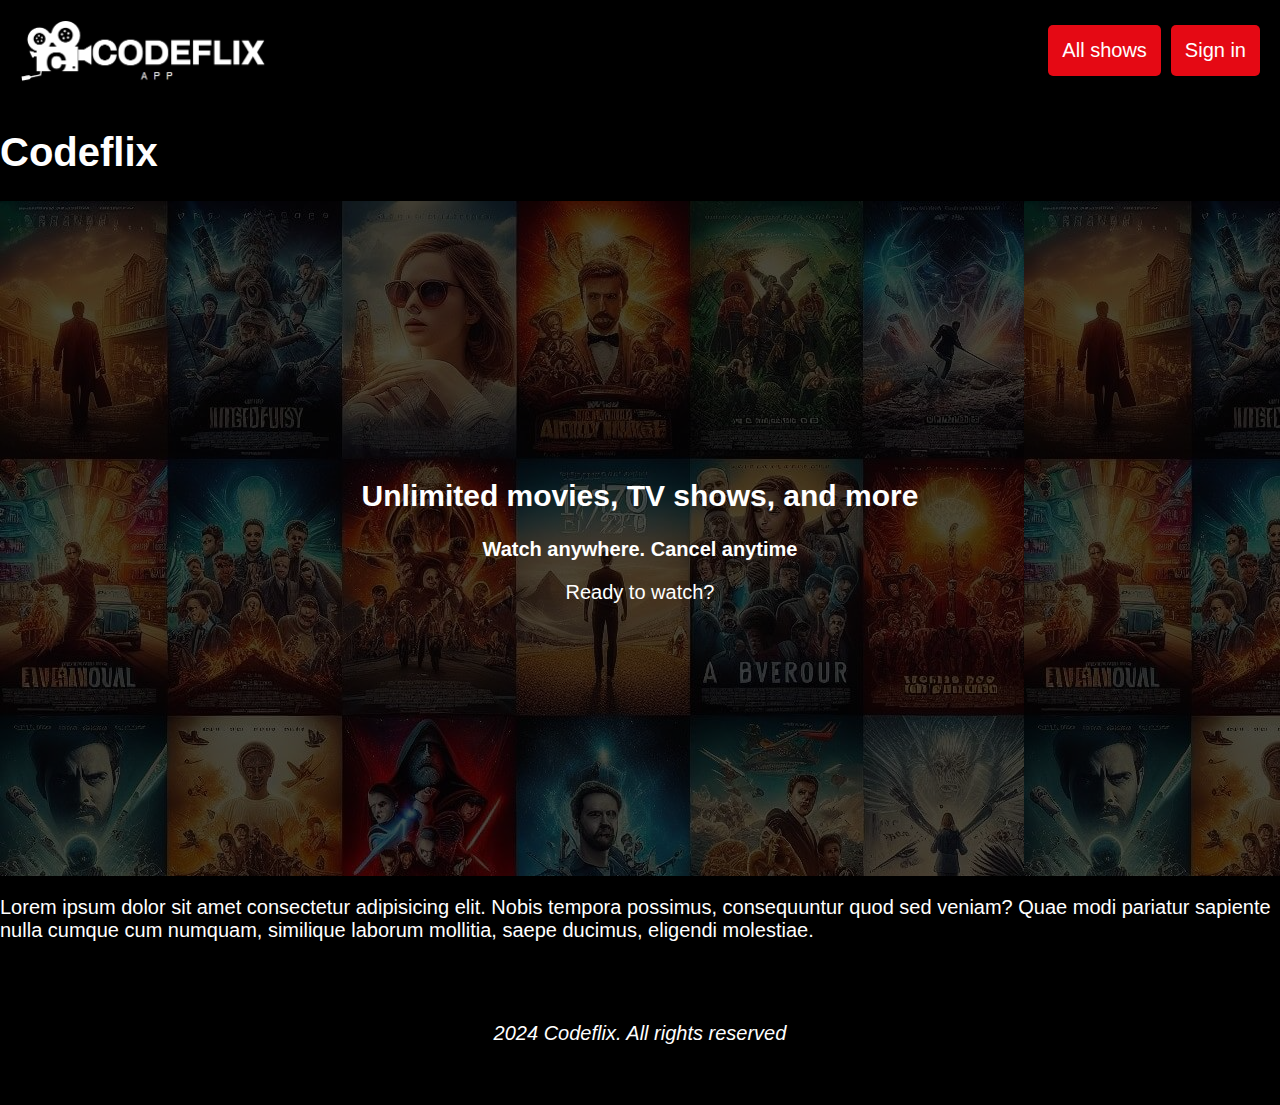
==== index.html @ 5f0321a3 "feat: add flex example" ====
<!DOCTYPE html>
<html lang="en">

<head>
  <meta charset="UTF-8">
  <meta name="viewport" content="width=device-width, initial-scale=1.0">
  <title>Document</title>
  <link rel="stylesheet" href="styles/normalize.css">
  <link rel="stylesheet" href="styles/common.css">
  <link rel="stylesheet" href="styles/components.css">
  <link rel="stylesheet" href="styles/footer.css">
  <link rel="stylesheet" href="styles/banner.css">
  <link rel="stylesheet" href="styles/header.css">
  <!--
    <style>
    /*
      Selectores!!!
      tag, class, id
    */
    #pr1 {
      color: red;
    }
    .default-color {
      color: black;
    }
    h1 {
      color: red;
      background-color: aqua;
      color: blue;
    }
    h1 {
      color: purple;
    }
    p {
      /* important por motivos didacticos */
      color: blue !important;
    }
  </style>
  -->
</head>

<body class="main-bg">
  <!--
    Comentario
  -->
  <header class="header">
    <img class="image" src="./assets/app/codeflix.png" alt="Codeflix brand">
    <nav class="nav">
      <ul class="list">
        <li class="item">
          <a class="btn" href="#shows">All shows</a>
        </li>
        <li class="item">
          <a class="btn" href="signin.html">Sign in</a>
          <!-- <a href="https://google.com" target="_blank" rel="noopener noreferrer">Link externo</a> -->
        </li>
      </ul>
    </nav>
  </header>
  <main>
    <h1>Codeflix</h1>
    <section class="banner">
      <div class="image"></div>
      <div class="content">
        <h2>Unlimited movies, TV shows, and more</h2>
        <p class="bold">Watch anywhere. Cancel anytime</p>
        <p>Ready to watch?</p>
      </div>
    </section>
    <p id="shows" class="bold">Lorem ipsum dolor sit amet consectetur adipisicing elit. Nobis tempora possimus, consequuntur quod sed veniam? Quae
      modi pariatur sapiente nulla cumque cum numquam, similique laborum mollitia, saepe ducimus, eligendi molestiae.</p>
  </main>
  <footer class="footer">
    <p>2024 <strong>Codeflix</strong>. All rights reserved</p>
  </footer>
</body>

</html>
---- styles/common.css ----
:root {
  --bg-color: #000;
  --main-brand-color: #e50914;
  --main-brand-color-light: #e44c54;
  --secondary-brand-color: #0e1b4f;
  --main-text-color: #FFF;
  --border-color: #4b5563;
  --main-font-family: Arial, Helvetica, sans-serif;
  font-size: 20px;
}

.main-bg {
  background-color: rgb(0, 0, 0);
  background-color: #3c5aa0;
  background-color: #000;
  background-color: var(--bg-color);
  color: var(--main-text-color);
  opacity: 1;
  font-family: var(--main-font-family);
}

* {
  box-sizing: border-box;
}
---- styles/components.css ----
/* Button */
.btn {
  color: var(--main-text-color);
  background-color: var(--main-brand-color);
  text-decoration: none;
  padding: 0.7rem;
  display: inline-block;
  border-radius: 5px;
}
---- styles/footer.css ----
/*
.footer {
  background-color: blue;
  margin-top: 80px;
  margin-right: 40px;
  margin-left: 40px;
        T R B L
  margin: 80px 40px 0 40px;
        Y X
  margin: 80px 40px;
        Todos los lados
  margin: 40px;
  border: 2px solid red;
  padding-left: 20px;
  padding-right: 20px;
  padding-top: 20px;
  padding-bottom: 20px;
          T R L F
  padding: 20px 20px 20px 20px;
          Y    X   
  padding: 20px 20px;
  padding: 20px;
}
*/

.footer {
  text-align: center;
  font-weight: 100;
  font-style: italic;
  padding: 2em 0;
  /*         1rem -> 16px */
  /*         1em  -> 16px */
  font-size: 1rem;
}
---- styles/banner.css ----
.banner {
  height: 75vh;
  align-content: center;
  position: relative;
  .bold {
    font-weight: 700;
  }
  .content {
    text-align: center;
    z-index: 1;
    position: relative;
  }
  .image {
    background-image: url('../assets/app/catalog.jpg');
    /*
    background-repeat: repeat-x;
    background-repeat: no-repeat;
    background-size: cover;
    background-position: center;
    */
    position: absolute;
    left: 0;
    top: 0;
    right: 0;
    bottom: 0;
    opacity: 0.3;
  }
}
---- styles/header.css ----
.header {
  position: sticky;
  top: 0;
  z-index: 99;
  background-color: var(--bg-color);
  display: flex;
  justify-content: space-between;
  align-items: center;
  padding: 1rem;
  .image {
    width: 20%;
    min-width: 200px;
    max-width: 250px;
  }
  .nav {
    .list {
      list-style: none;
      padding: 0;
      margin: 0;
      display: flex;
      gap: 10px;
    }
  }
}

.hidden {
  display: none;
  /*
  opacity: 0;
  visibility: hidden;
  */
}
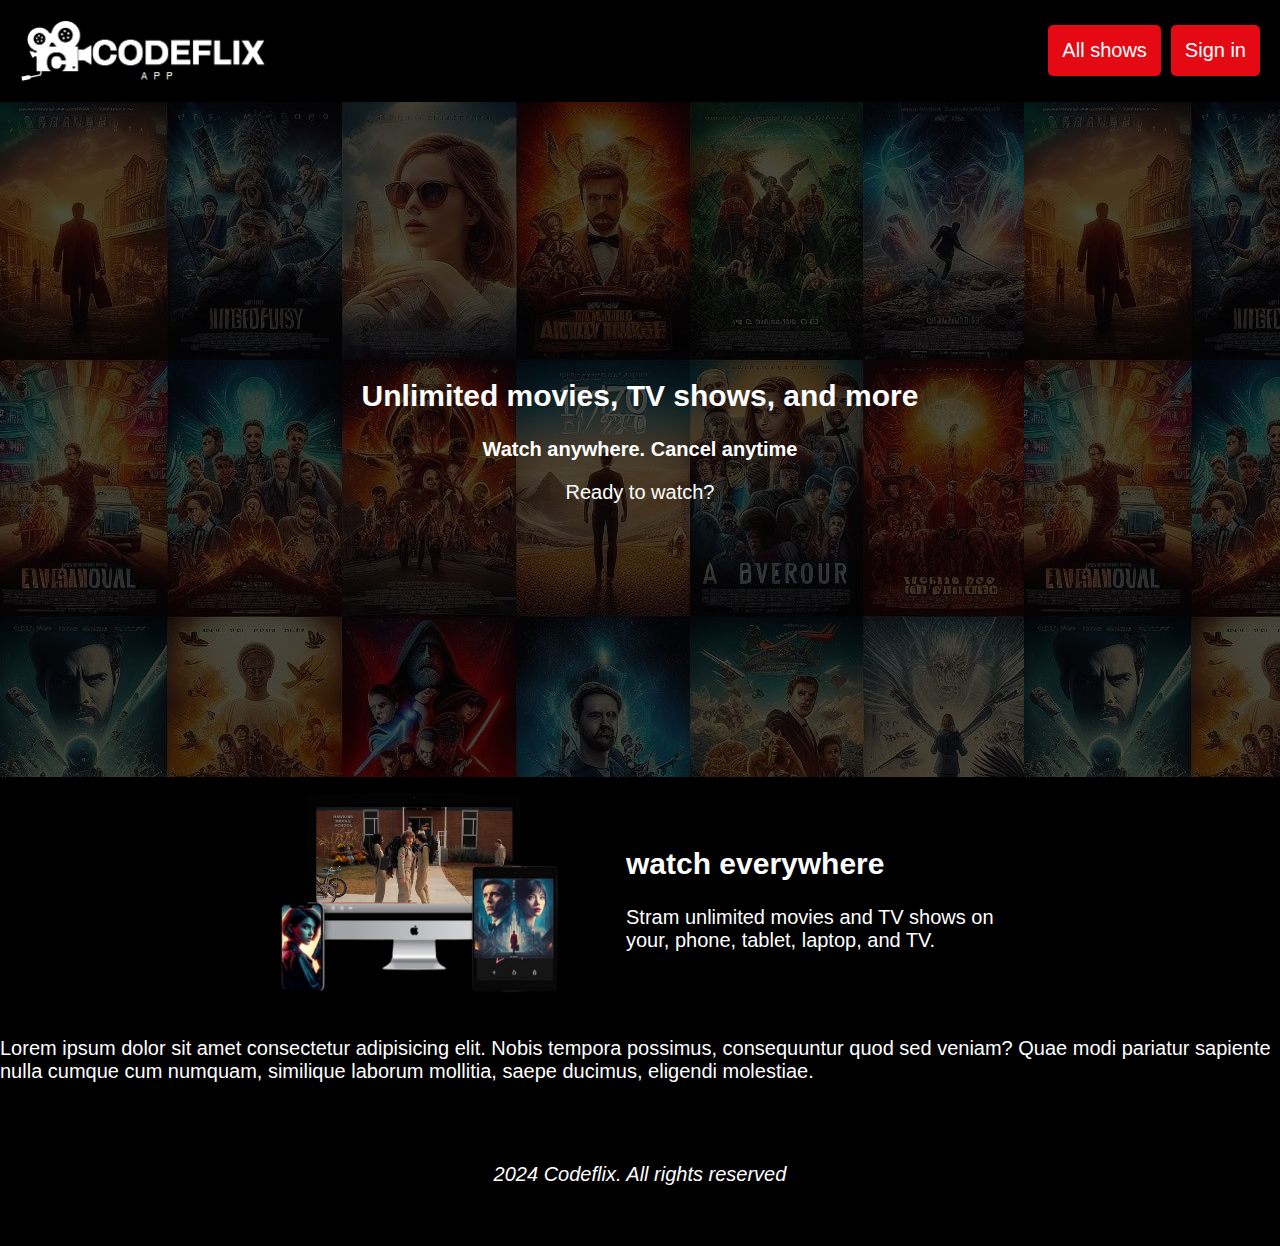
==== commit 1530f529: "feat: add media queries example" ====
--- a/index.html
+++ b/index.html
@@ -11,6 +11,7 @@
   <link rel="stylesheet" href="styles/footer.css">
   <link rel="stylesheet" href="styles/banner.css">
   <link rel="stylesheet" href="styles/header.css">
+  <link rel="stylesheet" href="styles/info.css">
   <!--
     <style>
     /*
@@ -48,7 +49,7 @@
     <nav class="nav">
       <ul class="list">
         <li class="item">
-          <a class="btn" href="#shows">All shows</a>
+          <a class="btn hidden" href="#shows">All shows</a>
         </li>
         <li class="item">
           <a class="btn" href="signin.html">Sign in</a>
@@ -57,14 +58,25 @@
       </ul>
     </nav>
   </header>
+  <section class="banner">
+    <div class="image"></div>
+    <div class="content">
+      <h2>Unlimited movies, TV shows, and more</h2>
+      <p class="bold">Watch anywhere. Cancel anytime</p>
+      <p>Ready to watch?</p>
+    </div>
+  </section>
   <main>
-    <h1>Codeflix</h1>
-    <section class="banner">
-      <div class="image"></div>
-      <div class="content">
-        <h2>Unlimited movies, TV shows, and more</h2>
-        <p class="bold">Watch anywhere. Cancel anytime</p>
-        <p>Ready to watch?</p>
+    <section class="info">
+      <div>
+        <h2>watch everywhere</h2>
+        <p>Stram unlimited movies and TV shows on your, phone, tablet, laptop, and TV.</p>
+      </div>
+      <div class="assets">
+        <img src="./assets/app/device-pile.png" alt="">
+        <video autoplay muted loop>
+          <source src="./assets/app/video-devices.m4v" type="video/mp4">
+        </video>
       </div>
     </section>
     <p id="shows" class="bold">Lorem ipsum dolor sit amet consectetur adipisicing elit. Nobis tempora possimus, consequuntur quod sed veniam? Quae
--- a/styles/common.css
+++ b/styles/common.css
@@ -22,3 +22,29 @@
 * {
   box-sizing: border-box;
 }
+
+@media print {
+  /*
+  .header {
+    display: none;
+  }
+  .footer {
+    display: none;
+  }
+  .banner {
+    display: none;
+  }
+  */
+  header.header, .footer, .banner {
+    display: none;
+  }
+}
+
+/*
+@media screen and (prefers-color-scheme: light) {
+  :root {
+    --bg-color: #FFF;
+    --main-text-color: #000;
+  }
+}
+*/
--- a/styles/header.css
+++ b/styles/header.css
@@ -25,9 +25,11 @@
 
 .hidden {
   display: none;
-  /*
-  opacity: 0;
-  visibility: hidden;
-  */
 }
 
+/* @media screen and (min-width: 768px) { */
+@media screen and (width > 768px) {
+  .hidden {
+    display: block;
+  }
+}
--- a/styles/info.css
+++ b/styles/info.css
@@ -0,0 +1,30 @@
+.info {
+  width: 80%;
+  margin: 0 auto;
+  max-width: 768px;
+  .assets {
+    position: relative;
+    display: flex;
+    justify-content: center;
+    img {
+      width: 16em;
+      z-index: 2;
+    }
+    video {
+      top: 30px;
+      position: absolute;
+      width: 10em;
+      z-index: 1;
+    }
+  }
+}
+
+/*                     breakpoints   */
+@media screen and (width > 768px) {
+  .info {
+    display: flex;
+    flex-direction: row-reverse;
+    gap: 2.5em;
+    align-items: center;
+  }
+}
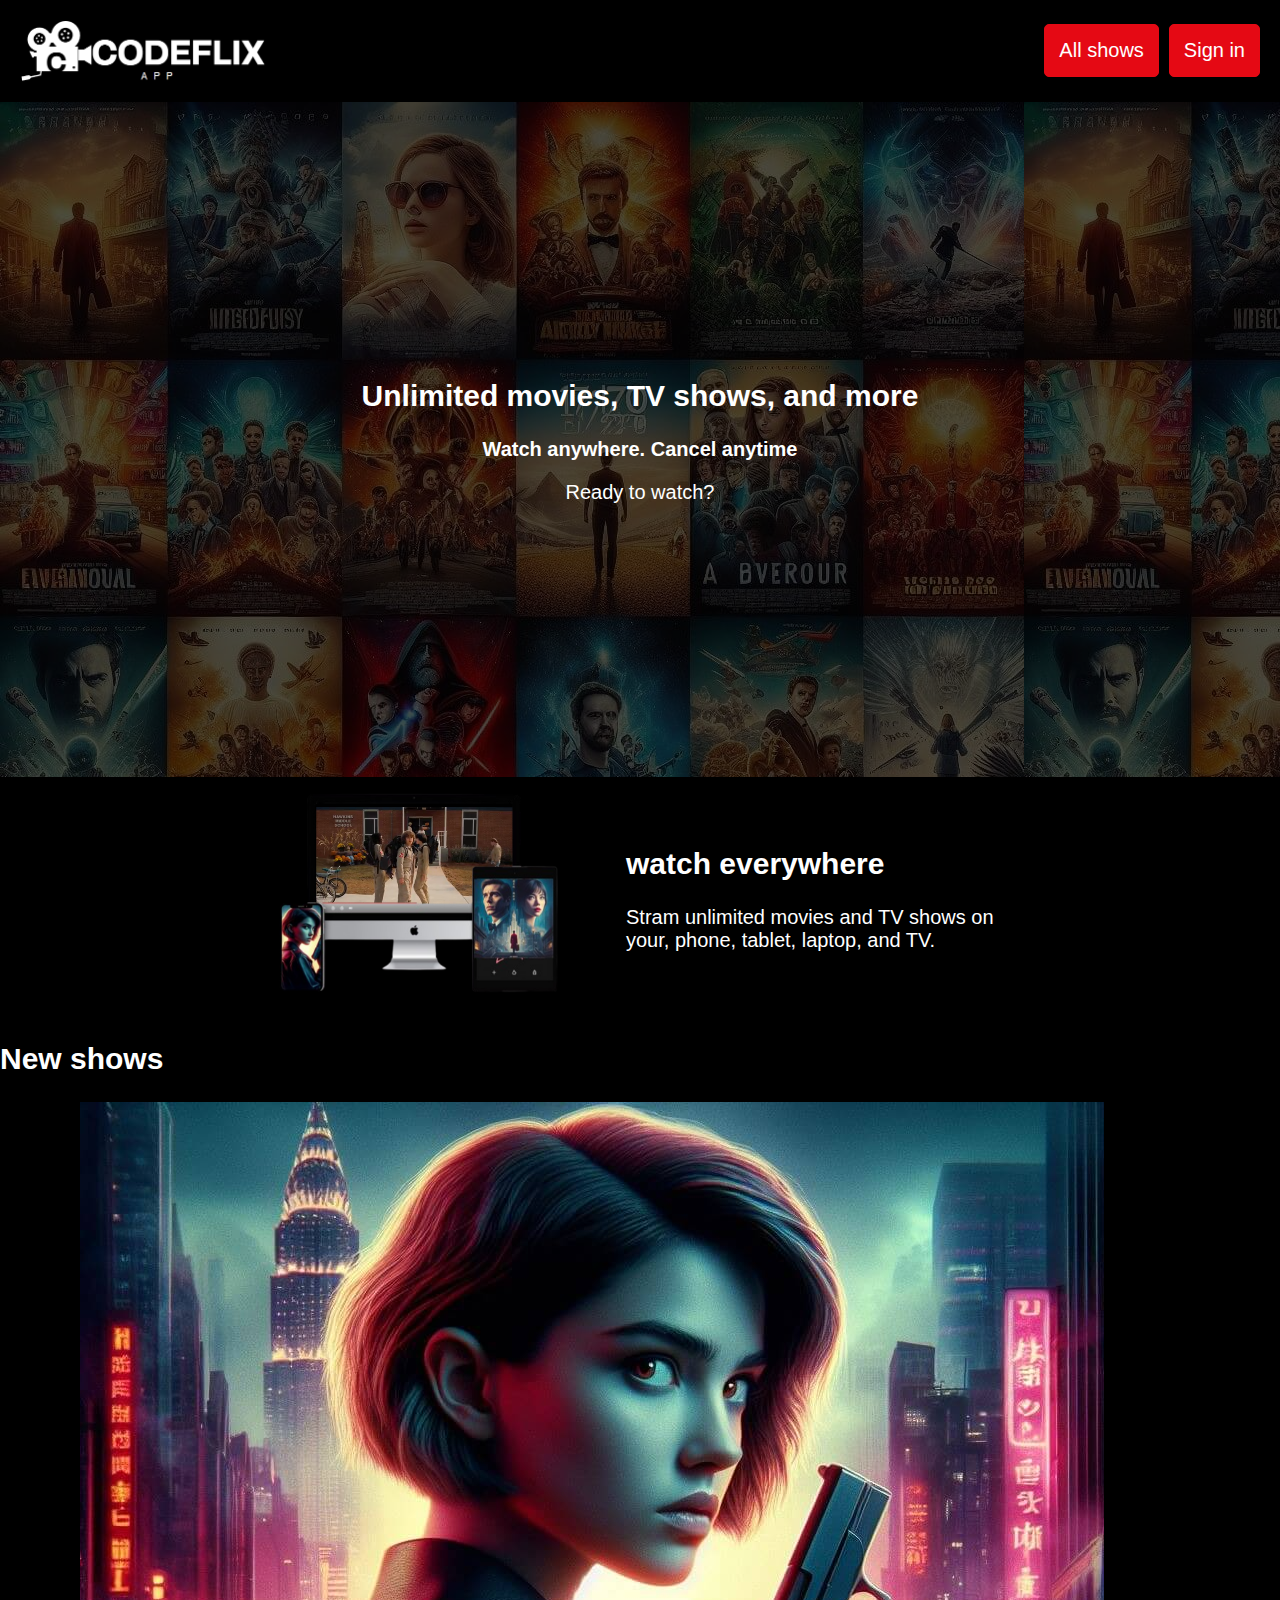
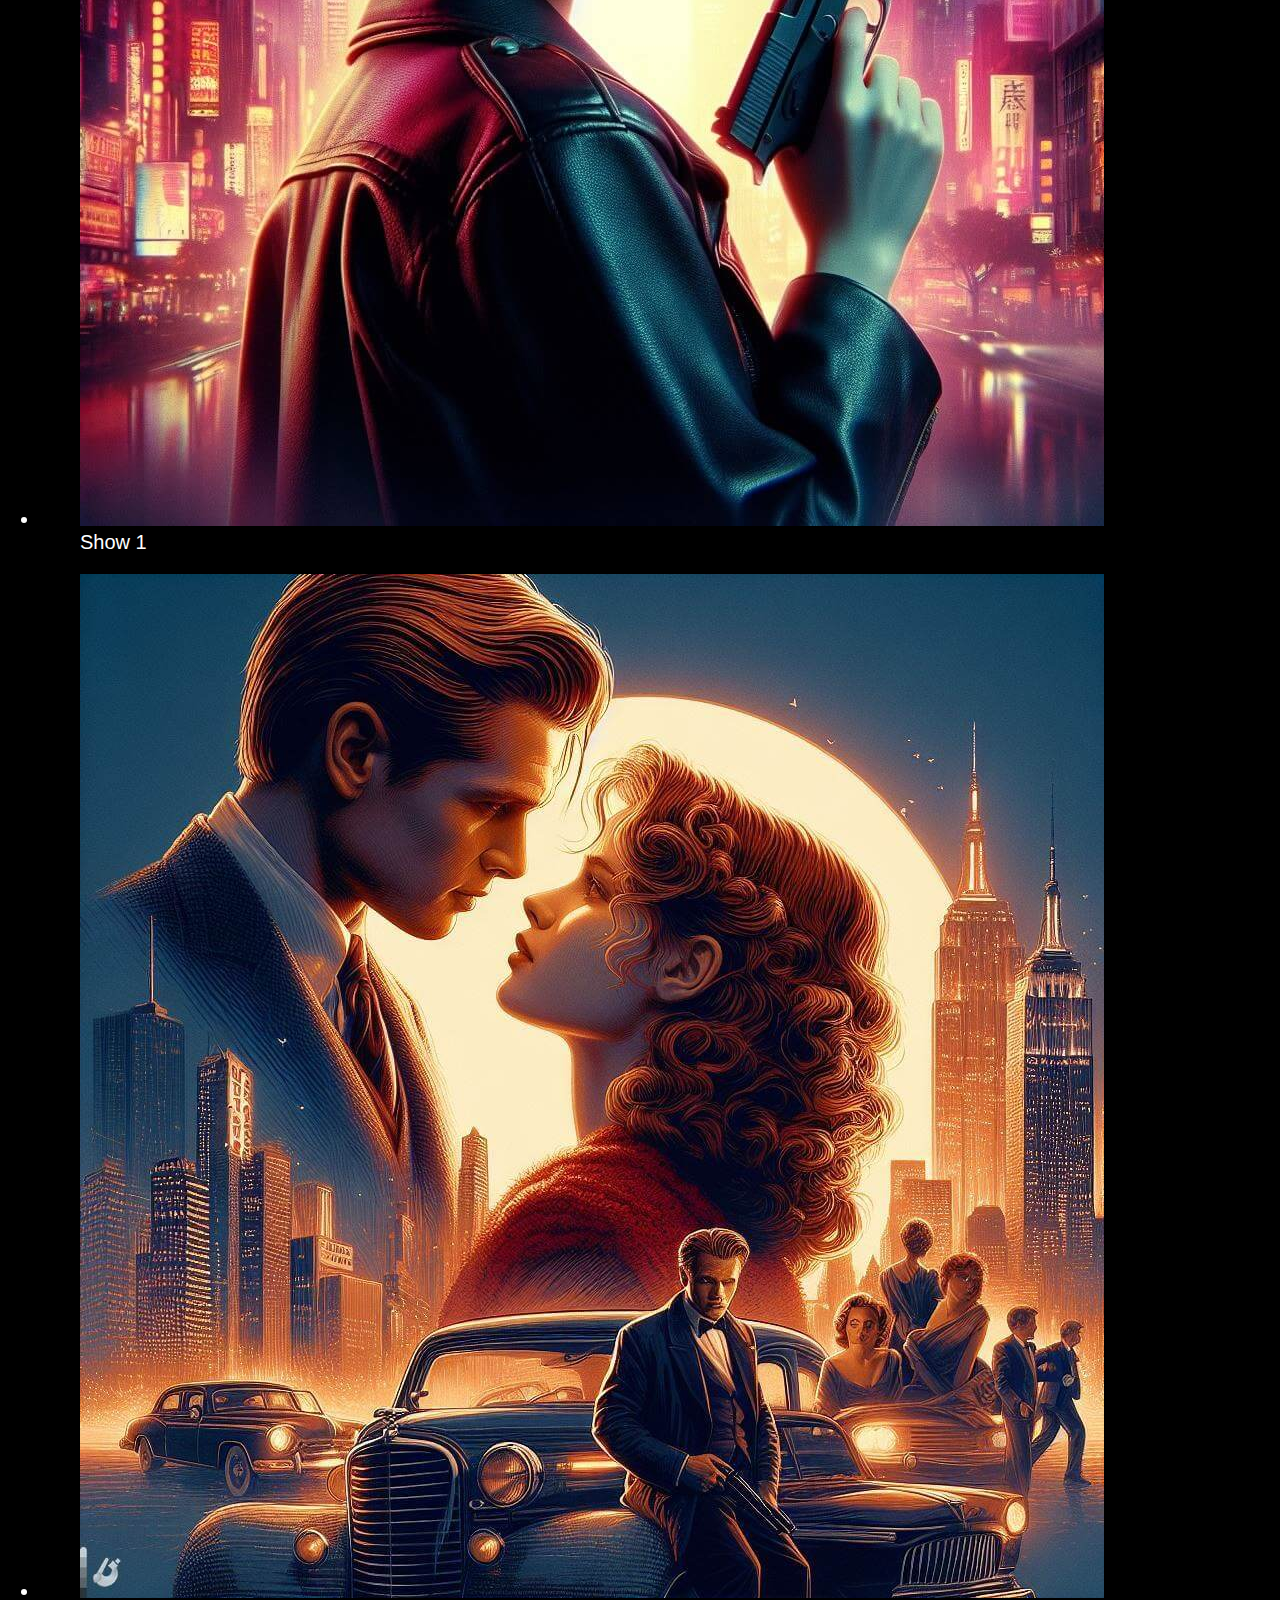
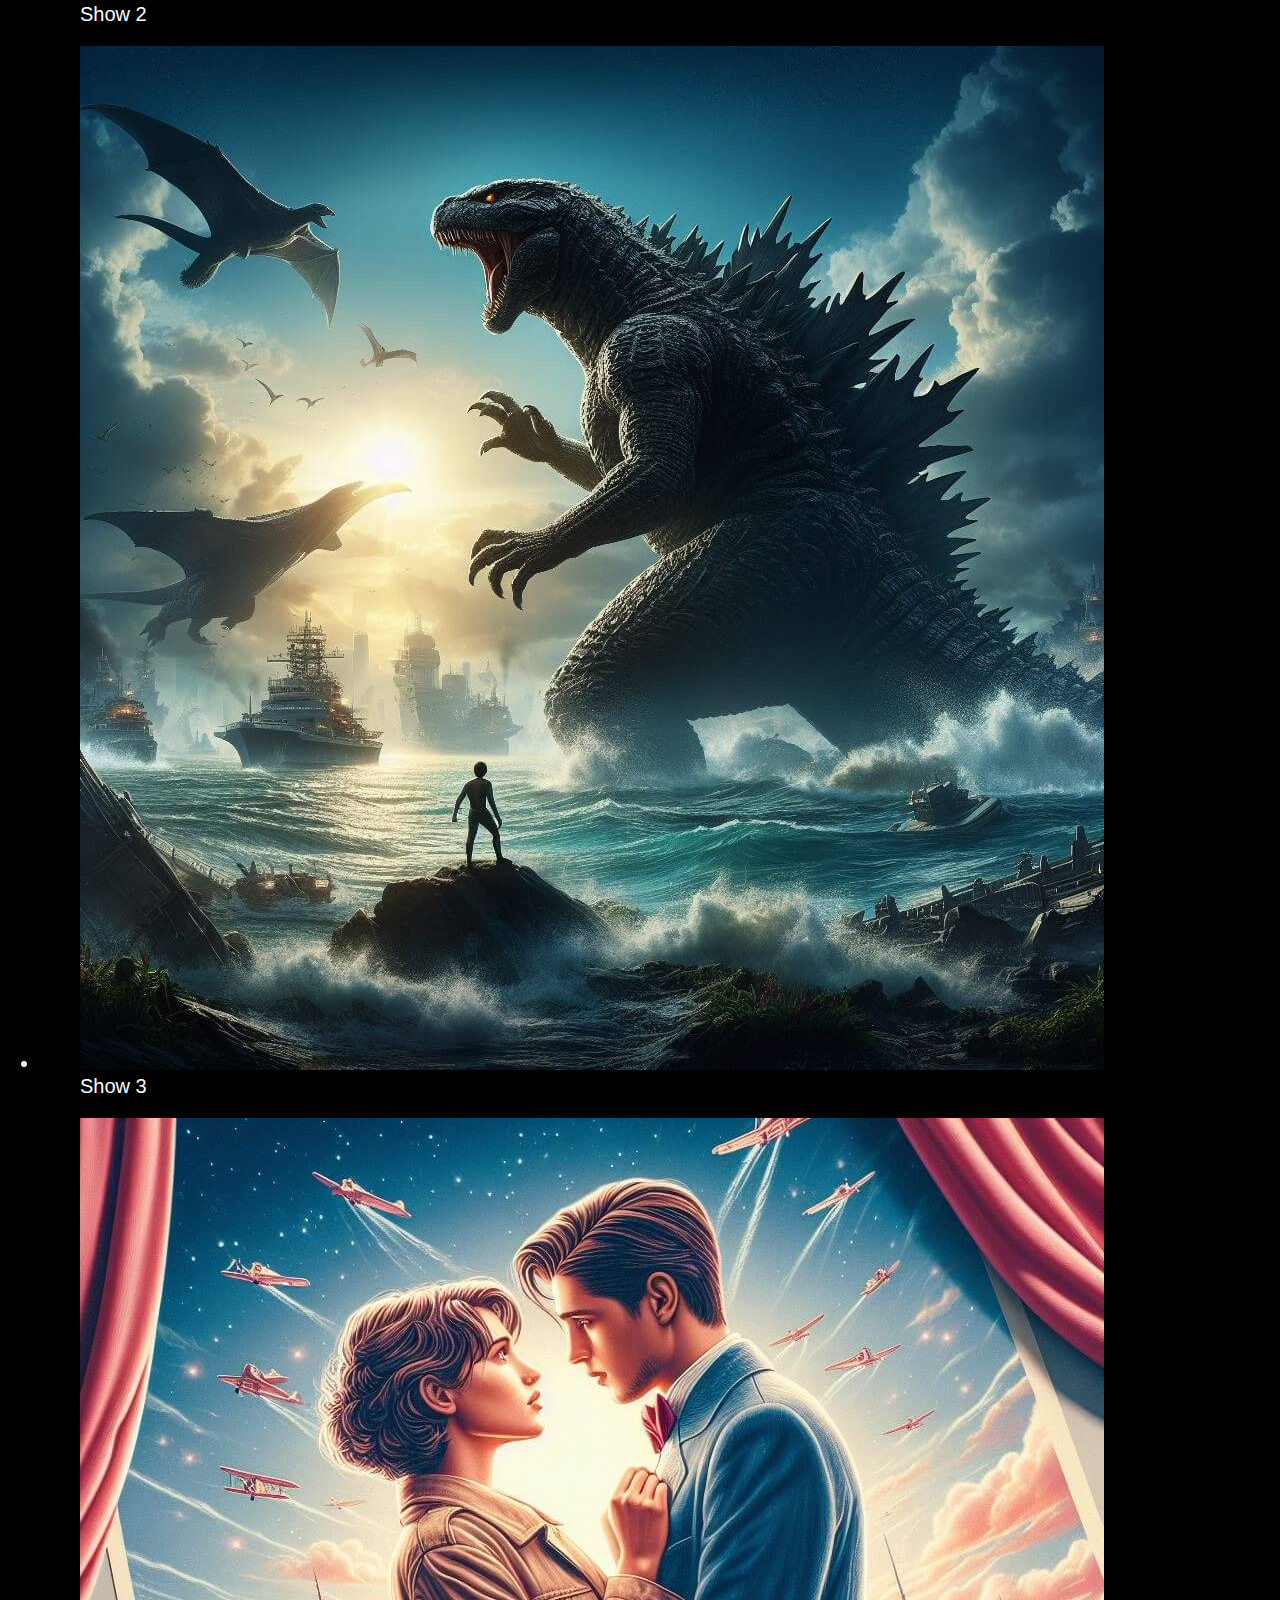
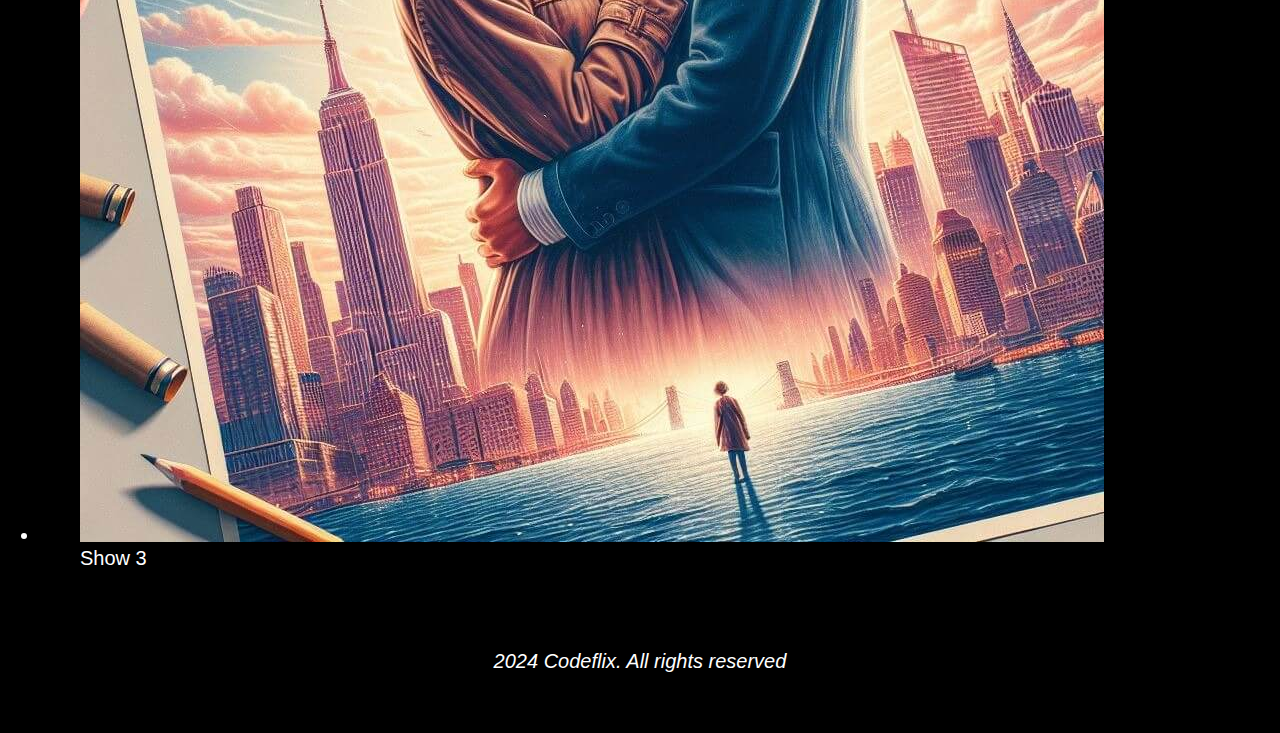
==== commit 1f47d2c3: "feat: add new html section" ====
--- a/index.html
+++ b/index.html
@@ -79,8 +79,38 @@
         </video>
       </div>
     </section>
-    <p id="shows" class="bold">Lorem ipsum dolor sit amet consectetur adipisicing elit. Nobis tempora possimus, consequuntur quod sed veniam? Quae
-      modi pariatur sapiente nulla cumque cum numquam, similique laborum mollitia, saepe ducimus, eligendi molestiae.</p>
+    <section id="shows" class="shows">
+      <section>
+        <h2>New shows</h2>
+        <ul class="list">
+          <li>
+            <figure>
+              <img src="assets/series/serie_1.jpg" alt="show 1">
+              <figcaption>Show 1</figcaption>
+            </figure>
+          </li>
+          <li>
+            <figure>
+              <img src="assets/series/serie_2.jpg" alt="show 2">
+              <figcaption>Show 2</figcaption>
+            </figure>
+          </li>
+          <li>
+            <figure>
+              <img src="assets/series/serie_3.jpg" alt="show 3">
+              <figcaption>Show 3</figcaption>
+            </figure>
+          </li>
+          <li>
+            <figure>
+              <img src="assets/series/serie_4.jpg" alt="show 4">
+              <figcaption>Show 3</figcaption>
+            </figure>
+          </li>
+        </ul>
+      </section>
+      <section></section>
+    </section>
   </main>
   <footer class="footer">
     <p>2024 <strong>Codeflix</strong>. All rights reserved</p>
--- a/styles/common.css
+++ b/styles/common.css
@@ -5,6 +5,7 @@
   --secondary-brand-color: #0e1b4f;
   --main-text-color: #FFF;
   --border-color: #4b5563;
+  --input-bg-color: #333;
   --main-font-family: Arial, Helvetica, sans-serif;
   font-size: 20px;
 }
--- a/styles/components.css
+++ b/styles/components.css
@@ -6,4 +6,63 @@
   padding: 0.7rem;
   display: inline-block;
   border-radius: 5px;
+  border: 1px solid var(--main-brand-color);
+  &.secondary {
+    background-color: transparent;
+    border: 1px solid var(--main-text-color);
+  }
 }
+/*
+.btn.secondary {
+}
+*/
+@media screen and (hover: hover) {
+  .pointer {
+    cursor: pointer;
+  }
+  .btn {
+    cursor: pointer;
+    &:hover {
+      background-color: var(--main-brand-color-light);
+    }
+    &.secondary:hover {
+      background-color: var(--border-color);
+    }
+  }
+  /*
+  .btn:hover {
+  }
+  */
+}
+
+/* form classes */
+.form__element {
+  display: flex;
+  flex-direction: column;
+  margin-bottom: 1rem;
+  label {
+    margin-bottom: 0.5rem;
+  }
+  .input {
+    padding: 1rem;
+    border-radius: 5px;
+    border: none;
+    background: var(--input-bg-color);
+    color: var(--main-text-color);
+  }
+  input[type="file"] {
+    display: none;
+  }
+}
+/*
+id -> #id
+class -> .class
+tag -> p, button, h1
+all -> *
+attribute -> 
+*/
+/*
+.form__element .input {
+
+}
+*/
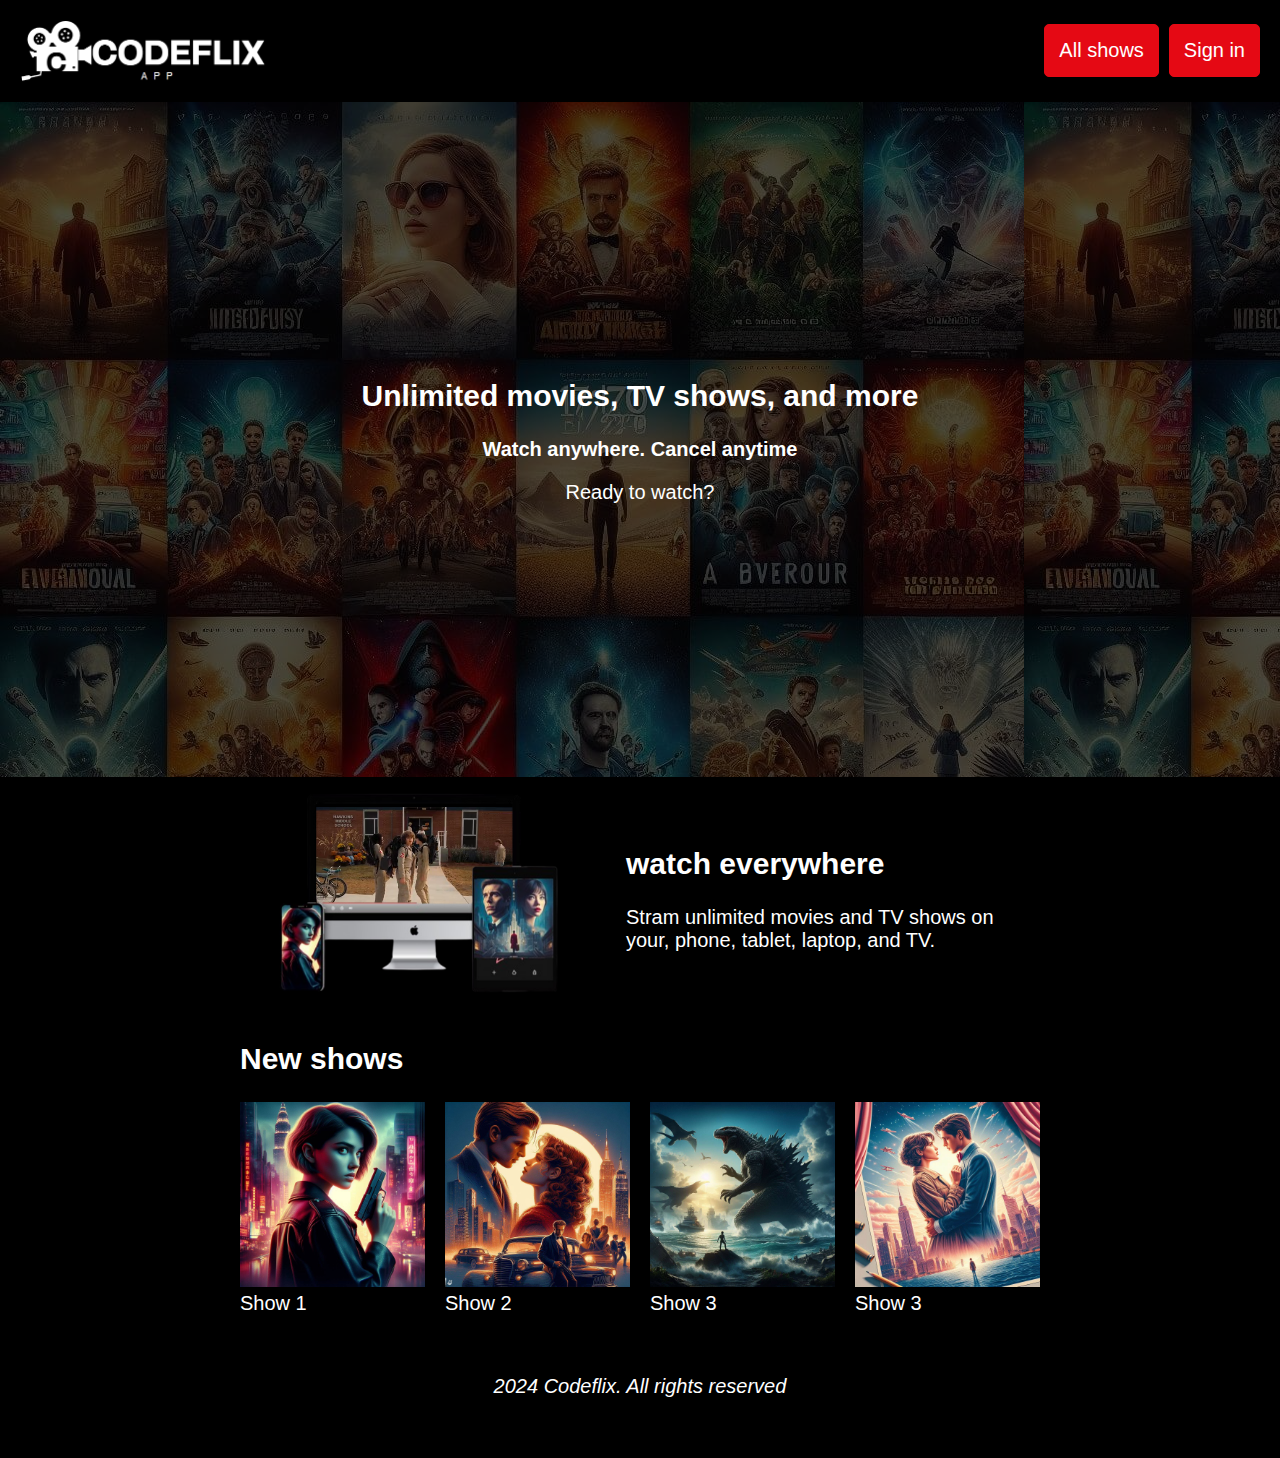
==== commit a369ab86: "feat: add shows section" ====
--- a/index.html
+++ b/index.html
@@ -12,6 +12,7 @@
   <link rel="stylesheet" href="styles/banner.css">
   <link rel="stylesheet" href="styles/header.css">
   <link rel="stylesheet" href="styles/info.css">
+  <link rel="stylesheet" href="styles/shows.css">
   <!--
     <style>
     /*
@@ -85,31 +86,38 @@
         <ul class="list">
           <li>
             <figure>
-              <img src="assets/series/serie_1.jpg" alt="show 1">
+              <div>
+                <img src="assets/series/serie_1.jpg" alt="show 1">
+              </div>
               <figcaption>Show 1</figcaption>
             </figure>
           </li>
           <li>
             <figure>
-              <img src="assets/series/serie_2.jpg" alt="show 2">
+              <div>
+                <img src="assets/series/serie_2.jpg" alt="show 2">
+              </div>
               <figcaption>Show 2</figcaption>
             </figure>
           </li>
           <li>
             <figure>
-              <img src="assets/series/serie_3.jpg" alt="show 3">
+              <div>
+                <img src="assets/series/serie_3.jpg" alt="show 3">
+              </div>
               <figcaption>Show 3</figcaption>
             </figure>
           </li>
           <li>
             <figure>
-              <img src="assets/series/serie_4.jpg" alt="show 4">
+              <div>
+                <img src="assets/series/serie_4.jpg" alt="show 4">
+              </div>
               <figcaption>Show 3</figcaption>
             </figure>
           </li>
         </ul>
       </section>
-      <section></section>
     </section>
   </main>
   <footer class="footer">
--- a/styles/shows.css
+++ b/styles/shows.css
@@ -0,0 +1,31 @@
+.shows {
+  width: 90%;
+  margin: 0 auto;
+  max-width: 800px;
+  img {
+    width: 100%;
+  }
+  .list {
+    list-style: none;
+    margin: 0;
+    padding: 0;
+    display: grid;
+    /* auto-fill | auto-fit y minmax()*/
+    grid-template-columns: repeat(auto-fill, minmax(160px, 1fr));
+    gap: 20px;
+    figure {
+      margin: 0;
+    }
+  }
+}
+/*
+@media screen and (width > 768px) {
+  .shows .list {
+    grid-template-columns: repeat(4, 1fr);
+  }
+}
+*/
+/*
+.shows img {}
+*/
+
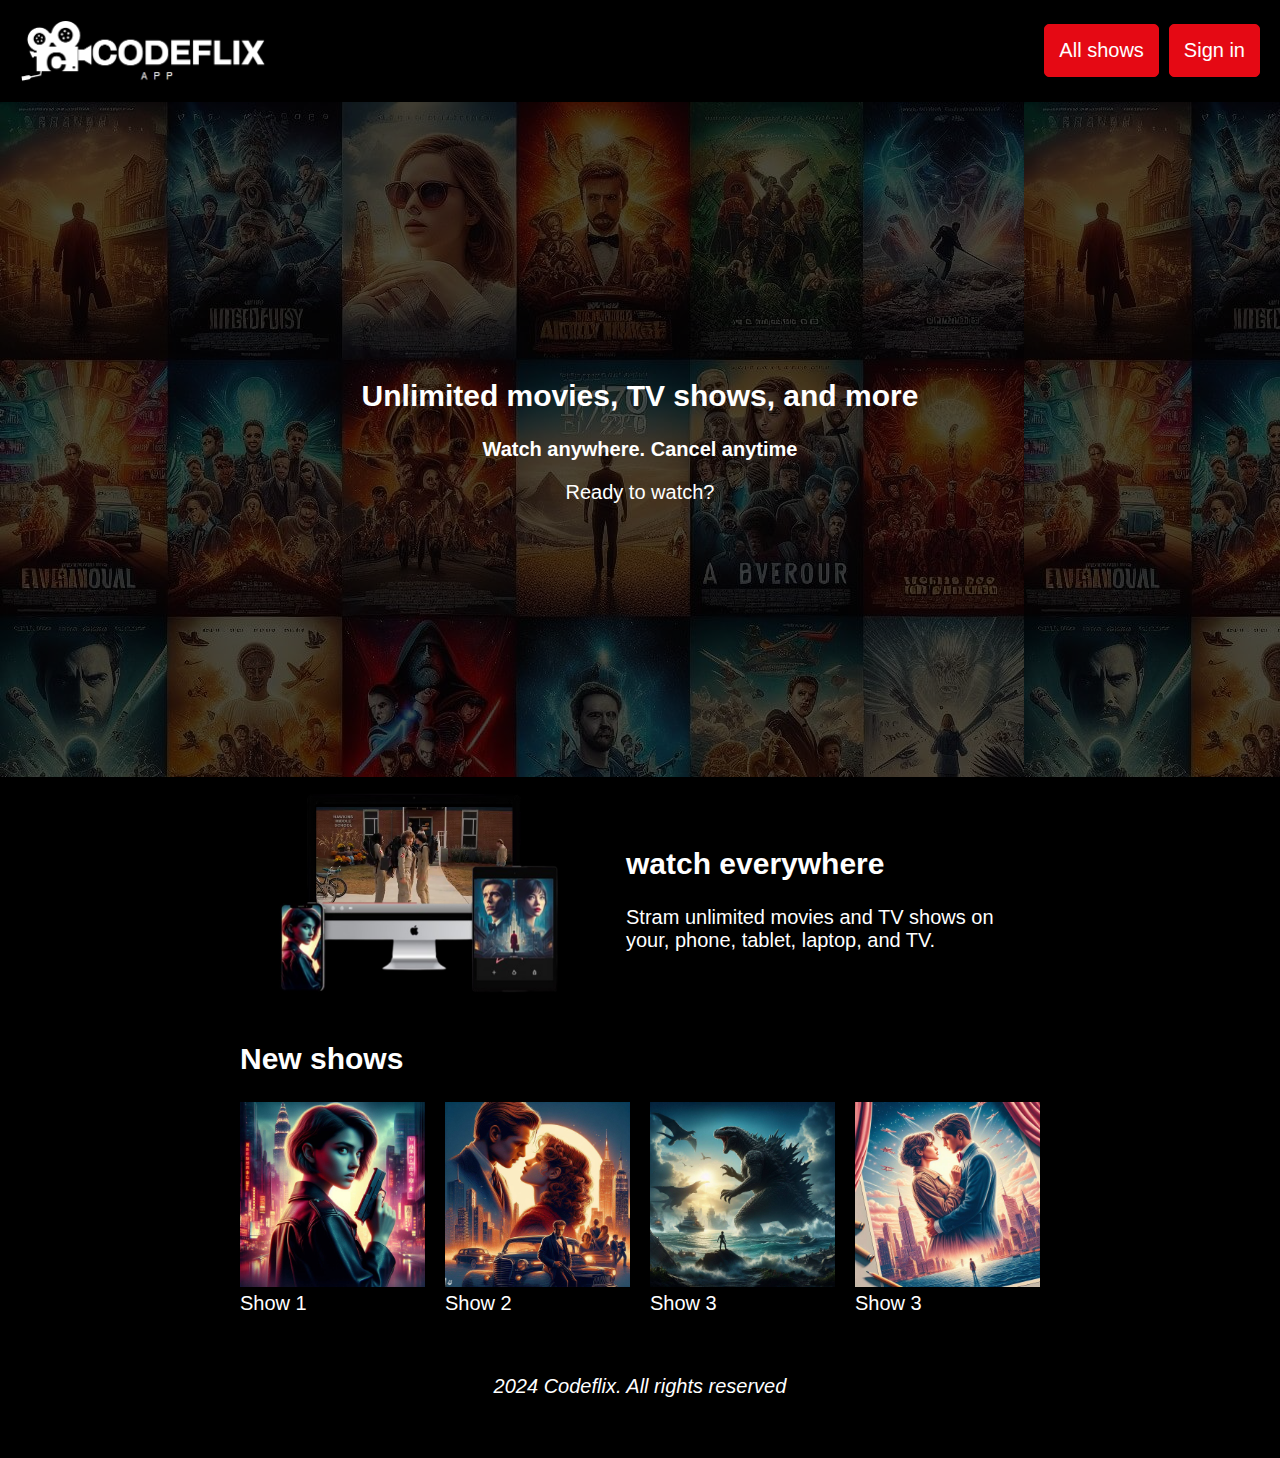
==== commit adc1a49d: "feat: add open graph" ====
--- a/index.html
+++ b/index.html
@@ -1,10 +1,9 @@
 <!DOCTYPE html>
 <html lang="en">
-
 <head>
   <meta charset="UTF-8">
   <meta name="viewport" content="width=device-width, initial-scale=1.0">
-  <title>Document</title>
+  <title>Codeflix 🎞</title>
   <link rel="stylesheet" href="styles/normalize.css">
   <link rel="stylesheet" href="styles/common.css">
   <link rel="stylesheet" href="styles/components.css">
@@ -13,6 +12,9 @@
   <link rel="stylesheet" href="styles/header.css">
   <link rel="stylesheet" href="styles/info.css">
   <link rel="stylesheet" href="styles/shows.css">
+  <meta property="og:title" content="Codeflix">
+  <meta property="og:description" content="Codeflix best movies">
+  <meta property="og:image" content="https://github.com/KeepCodingWeb17/html-css/blob/main/assets/app/catalog.jpg?raw=true">
   <!--
     <style>
     /*
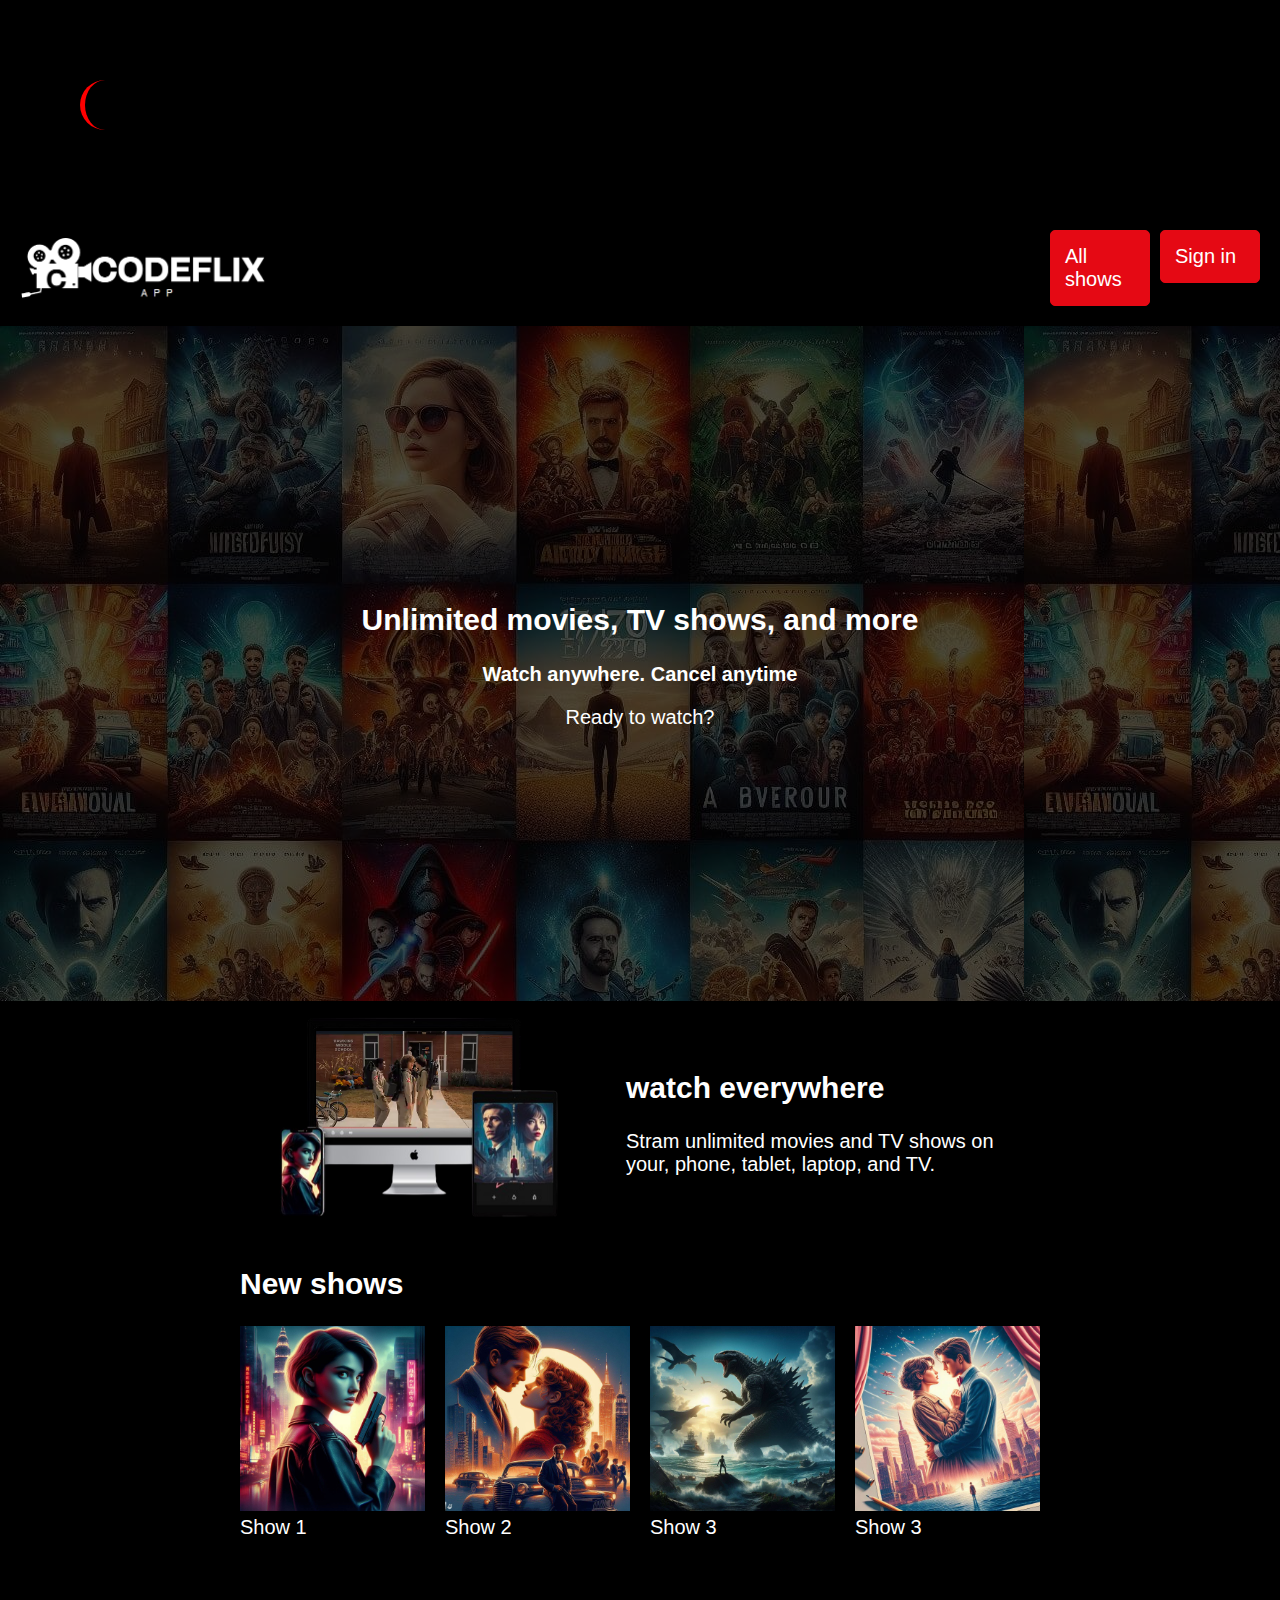
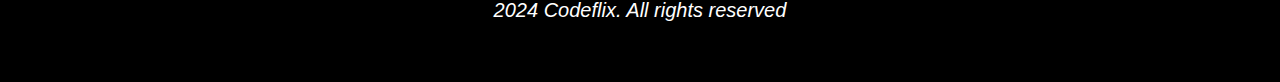
==== commit 7b07a97b: "feat: add animations" ====
--- a/index.html
+++ b/index.html
@@ -41,9 +41,84 @@
     }
   </style>
   -->
+  <style>
+    .spinner {
+      margin: 4rem;
+      border-left: 5px solid red;
+      width: 50px;
+      height: 50px;
+      border-radius: 50%;
+      /*
+      animation-name: test;
+      animation-duration: 10s;
+      animation-timing-function: linear;
+      animation-direction: reverse;
+      animation-iteration-count: 1;
+      */
+      animation: spinner 1s linear infinite;
+    }
+    .progress {
+      height: 20px;
+      background-color: red;
+      width: 0;
+      position: fixed;
+      top: 0;
+      z-index: 999;
+      animation: progress 1s linear;
+      animation-fill-mode: forwards;
+    }
+    @media screen and (prefers-reduced-motion: no-preference) {
+      @keyframes spinner {
+        0% {
+          transform: rotate(0deg);
+        }
+        50% {
+          transform: rotate(180deg);
+          border-left: 5px solid black;
+        }
+        100% {
+          transform: rotate(360deg);
+          border-left: 5px solid red;
+        }
+      }
+      @keyframes test {
+        0% {
+          width: 50px;
+        }
+        25% {
+          width: 100px;
+          background-color: blue;
+        }
+        60% {
+          width: 25px;
+          background-color: blueviolet;
+        }
+        100% {
+          width: 50px;
+          background-color: red;
+        }
+      }
+      @supports (animation-timeline: scroll()) {
+        .progress {
+          animation-timeline: scroll();
+        }
+      }
+      @keyframes progress {
+        0% {
+          width: 0;
+        }
+        100% {
+          width: 100%;
+        }
+      }
+    }
+    
+  </style>
 </head>
 
 <body class="main-bg">
+  <div class="spinner"></div>
+  <div class="progress"></div>
   <!--
     Comentario
   -->
--- a/styles/components.css
+++ b/styles/components.css
@@ -7,10 +7,20 @@
   display: inline-block;
   border-radius: 5px;
   border: 1px solid var(--main-brand-color);
+  /*
+  transition: background-color 0.3s;
+  transition-timing-function: ease-in-out;
+  */
+  width: 100px;
+  transition: background-color 0.3s linear, width 3s linear;
   &.secondary {
     background-color: transparent;
     border: 1px solid var(--main-text-color);
   }
+}
+
+.wide {
+  width: 200px;
 }
 /*
 .btn.secondary {
@@ -24,6 +34,7 @@
     cursor: pointer;
     &:hover {
       background-color: var(--main-brand-color-light);
+      width: 180px;
     }
     &.secondary:hover {
       background-color: var(--border-color);
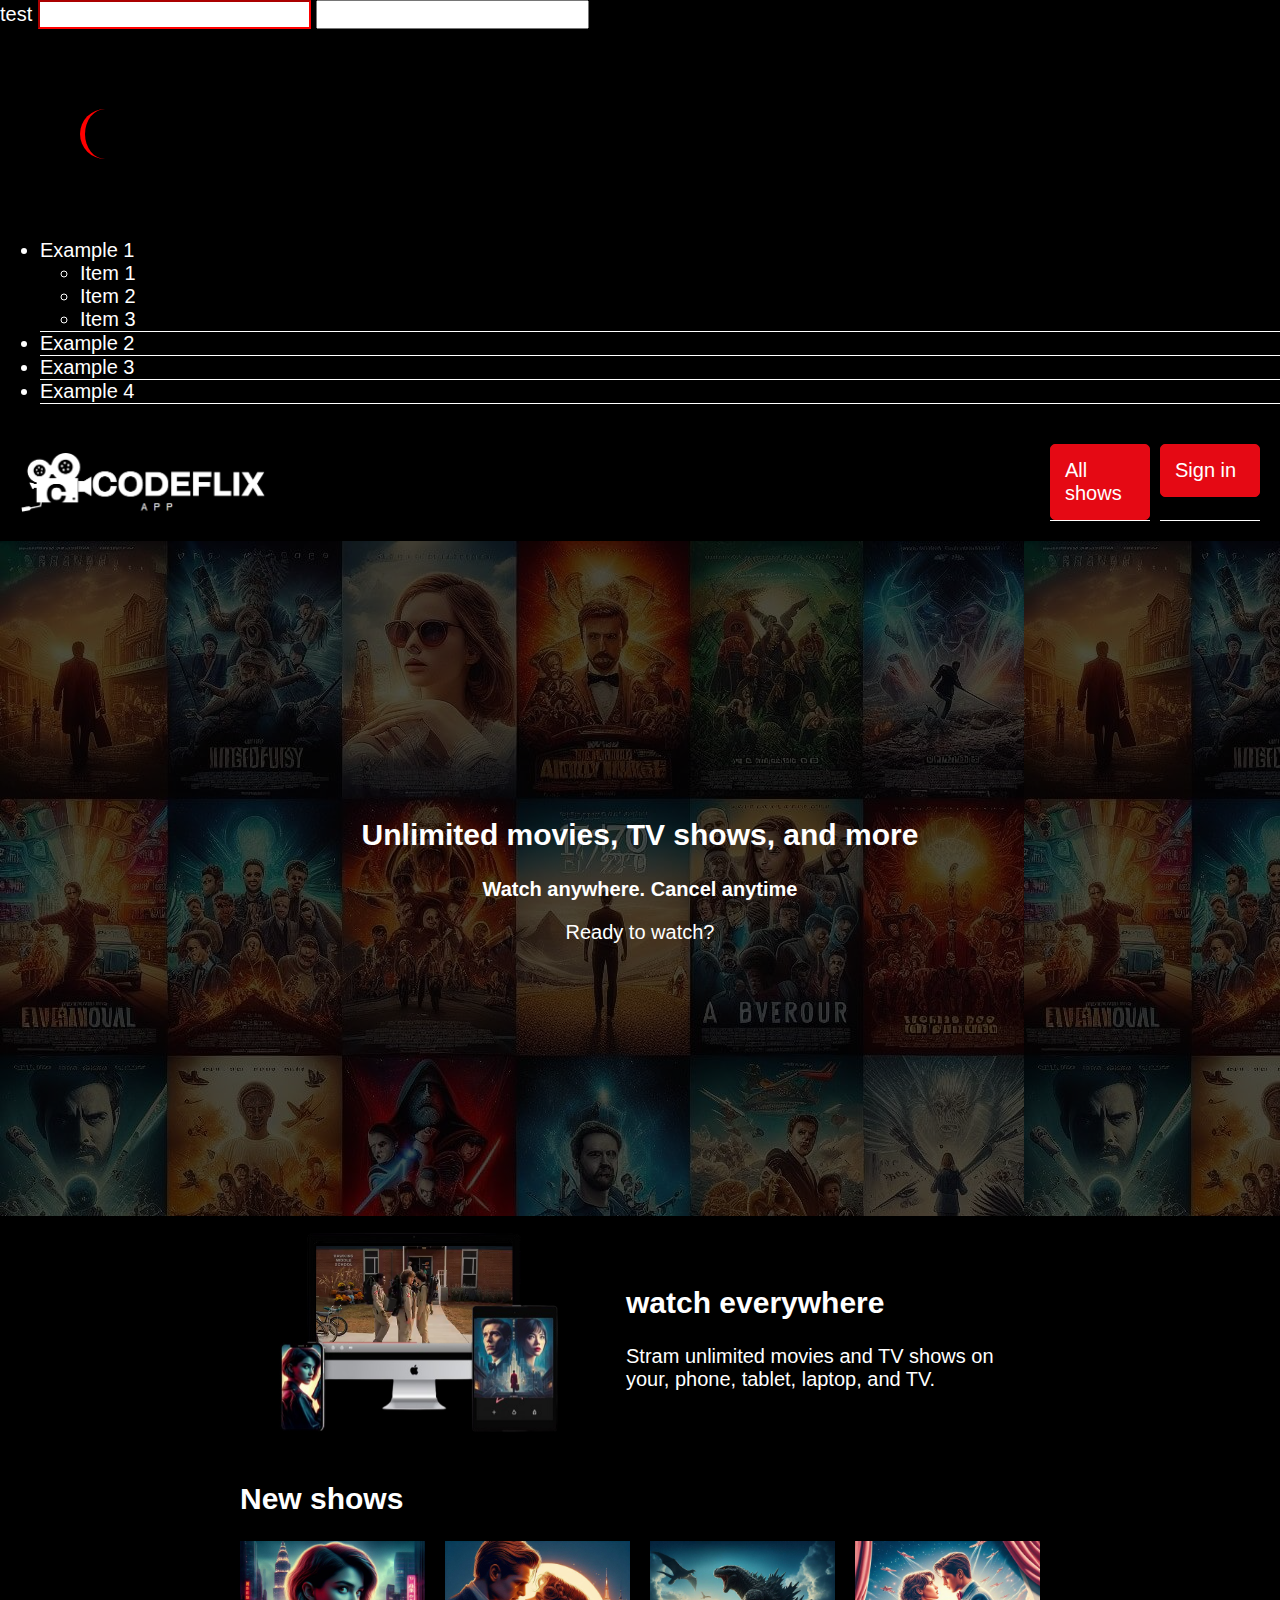
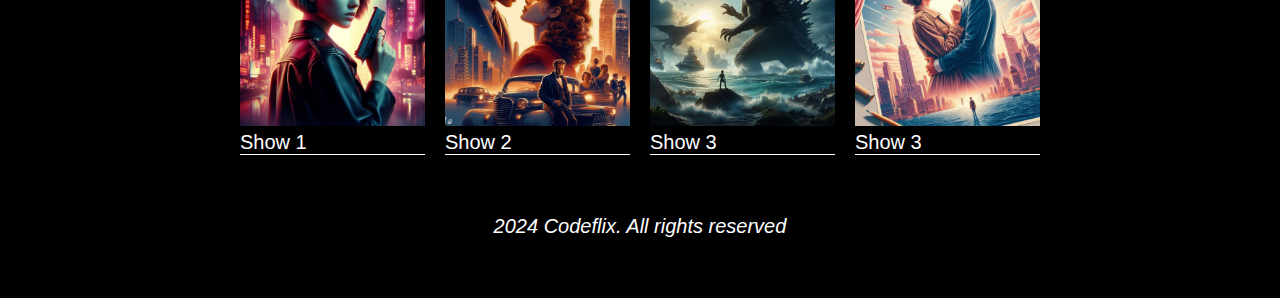
==== commit b7af66b7: "feat: add complex selectors" ====
--- a/index.html
+++ b/index.html
@@ -112,13 +112,38 @@
         }
       }
     }
-    
+    label + input {
+      border-color: red;
+    }
+    ul {
+      &.list > li {
+        border-bottom: 1px solid white;
+      }
+    }
   </style>
 </head>
 
 <body class="main-bg">
+  <label for="test">test</label>
+  <input type="text" id="test">
+
+  <input type="text" id="test">
+
   <div class="spinner"></div>
   <div class="progress"></div>
+  <ul class="list">
+    <li>
+      Example 1
+      <ul>
+        <li>Item 1</li>
+        <li>Item 2</li>
+        <li>Item 3</li>
+      </ul>
+    </li>
+    <li>Example 2</li>
+    <li>Example 3</li>
+    <li>Example 4</li>
+  </ul>
   <!--
     Comentario
   -->
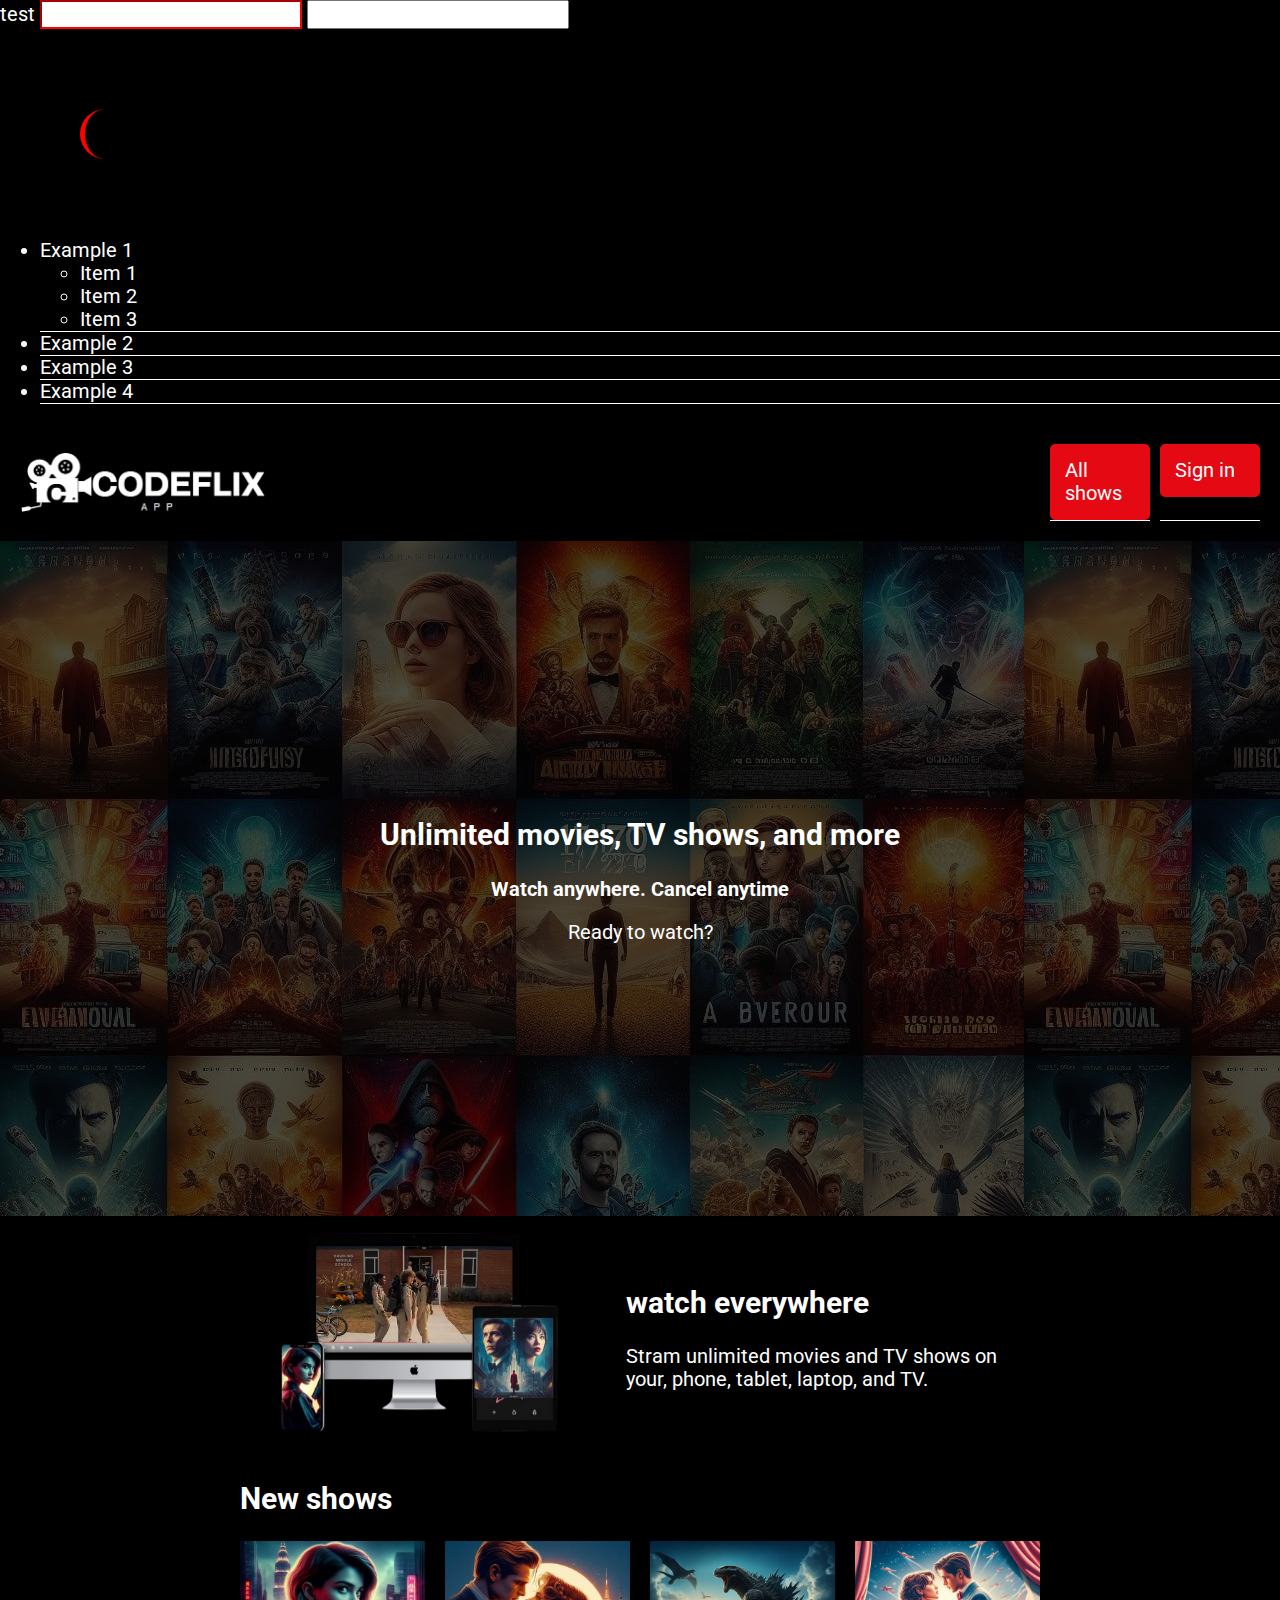
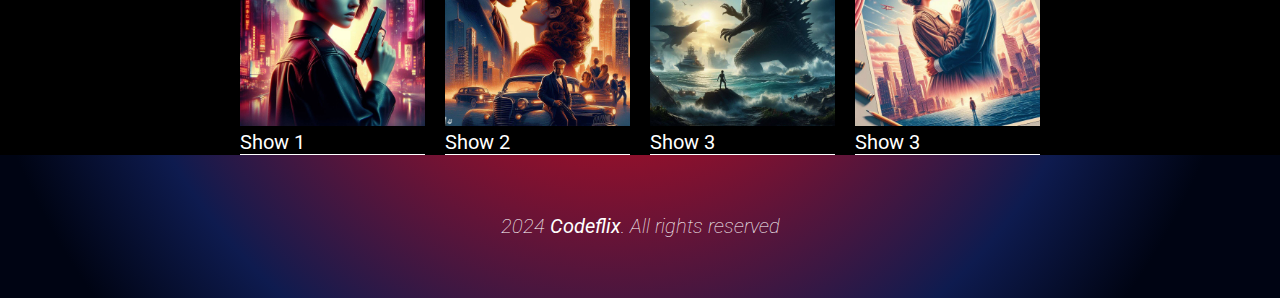
==== commit c518a30e: "feat: add fonts" ====
--- a/index.html
+++ b/index.html
@@ -4,6 +4,9 @@
   <meta charset="UTF-8">
   <meta name="viewport" content="width=device-width, initial-scale=1.0">
   <title>Codeflix 🎞</title>
+  <link rel="preconnect" href="https://fonts.googleapis.com">
+  <link rel="preconnect" href="https://fonts.gstatic.com" crossorigin>
+  <link href="https://fonts.googleapis.com/css2?family=Roboto:ital,wght@0,300;0,400;0,700;1,300&display=swap" rel="stylesheet">
   <link rel="stylesheet" href="styles/normalize.css">
   <link rel="stylesheet" href="styles/common.css">
   <link rel="stylesheet" href="styles/components.css">
@@ -121,6 +124,7 @@
       }
     }
   </style>
+  
 </head>
 
 <body class="main-bg">
--- a/styles/common.css
+++ b/styles/common.css
@@ -1,3 +1,21 @@
+/* roboto-300 - latin 
+@font-face {
+  font-display: swap; /* Check https://developer.mozilla.org/en-US/docs/Web/CSS/@font-face/font-display for other options. 
+  font-family: 'Roboto';
+  font-style: normal;
+  font-weight: 400;
+  src: url('../fonts/roboto-v32-latin-italic.woff2') format('woff2'); /* Chrome 36+, Opera 23+, Firefox 39+, Safari 12+, iOS 10+ 
+}
+/* roboto-regular - latin 
+@font-face {
+  font-display: swap; /* Check https://developer.mozilla.org/en-US/docs/Web/CSS/@font-face/font-display for other options. 
+  font-family: 'Roboto';
+  font-style: normal;
+  font-weight: 400;
+  src: url('../fonts/roboto-v30-latin-regular.woff2') format('woff2'); /* Chrome 36+, Opera 23+, Firefox 39+, Safari 12+, iOS 10+ 
+}
+*/
+
 :root {
   --bg-color: #000;
   --main-brand-color: #e50914;
@@ -6,7 +24,7 @@
   --main-text-color: #FFF;
   --border-color: #4b5563;
   --input-bg-color: #333;
-  --main-font-family: Arial, Helvetica, sans-serif;
+  --main-font-family: "Roboto", Arial, Helvetica, sans-serif;
   font-size: 20px;
 }
 
--- a/styles/footer.css
+++ b/styles/footer.css
@@ -31,4 +31,11 @@
   /*         1rem -> 16px */
   /*         1em  -> 16px */
   font-size: 1rem;
+  background: radial-gradient(circle, rgba(229,9,20,1) 0%, #0e1b4f 70%, #000413 100%);
 }
+
+@media screen and (width > 768px) {
+  .footer {
+    background: radial-gradient(51.39% 511.66% at 47.68% -217.91%, #ff9900 0%, #e50914 17.27%, #0e1b4f 79.44%, #000413 100%);
+  }
+}
